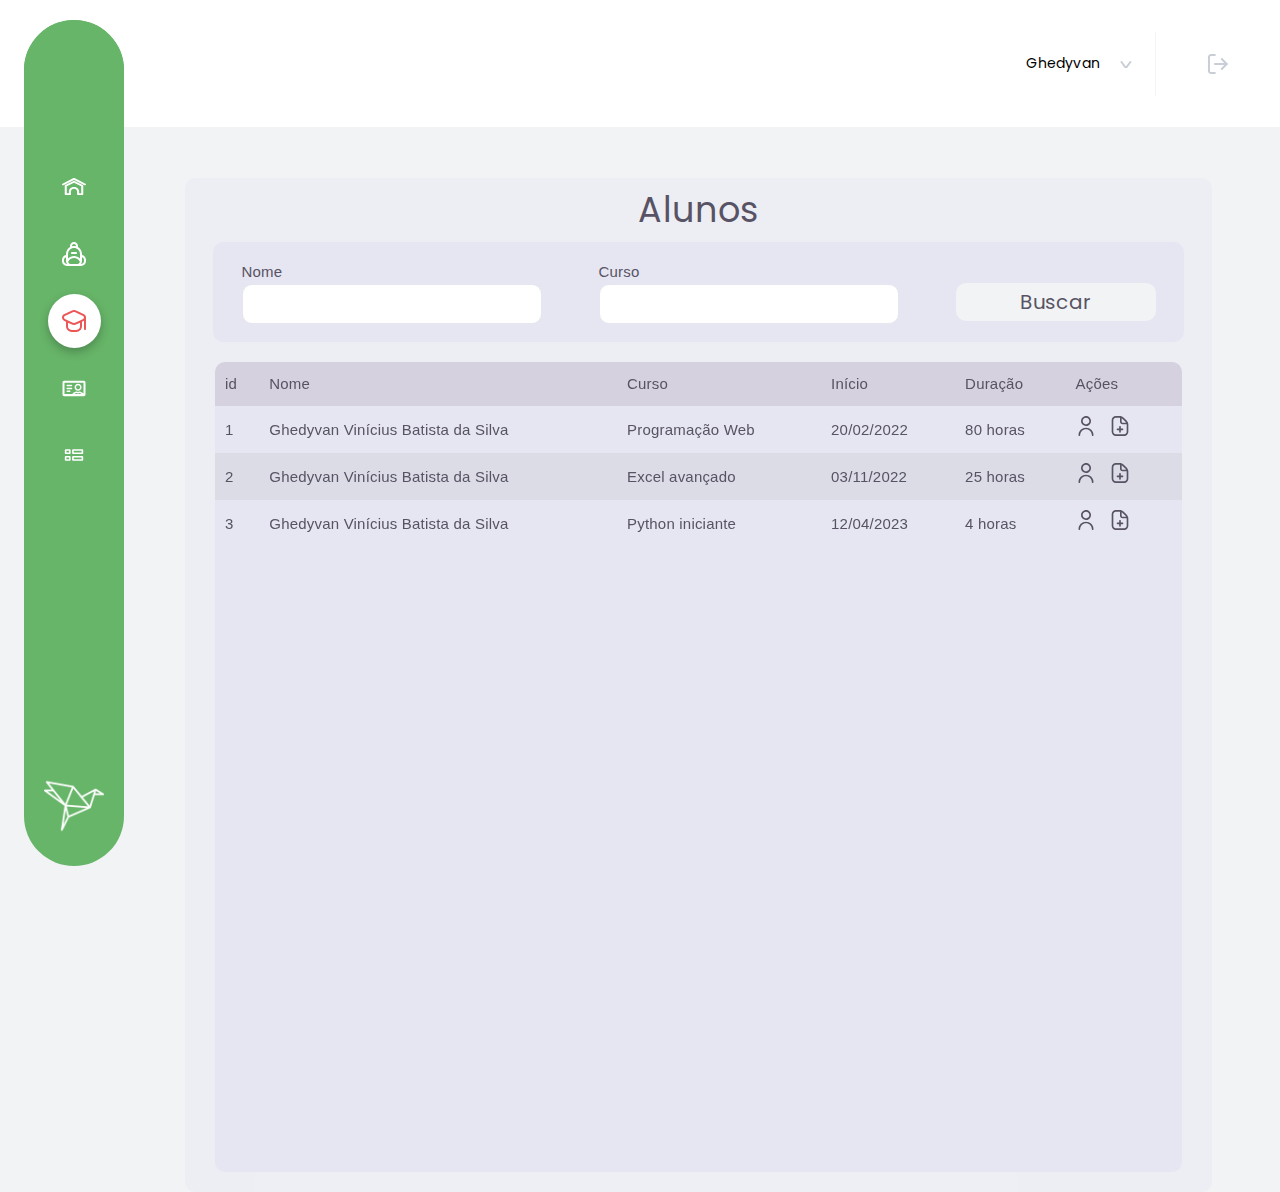
==== alunos.html @ a602bfeb "Melhorias" ====
<!DOCTYPE html>
<html lang="pt-br">
  <head>
    <meta charset="UTF-8" />
    <meta name="viewport" content="width=device-width, initial-scale=1.0" />
    <title>Alunos</title>
    <link rel="stylesheet" href="./css/alunos.css" />
    <link rel="preconnect" href="https://fonts.googleapis.com" />
    <link rel="preconnect" href="https://fonts.gstatic.com" crossorigin />
    <link rel="preconnect" href="https://fonts.googleapis.com" />
    <link rel="preconnect" href="https://fonts.gstatic.com" crossorigin />
    <link rel="preconnect" href="https://fonts.googleapis.com" />
    <link rel="preconnect" href="https://fonts.gstatic.com" crossorigin />
    <link
      rel="stylesheet"
      href="https://cdn.jsdelivr.net/npm/swiper@10/swiper-bundle.min.css"
    />
    <script src="https://cdn.jsdelivr.net/npm/swiper@10/swiper-bundle.min.js"></script>
    <link
      href="https://fonts.googleapis.com/css2?family=Archivo:wght@400;500;700&family=Poppins:wght@400;500;700&family=Prosto+One&display=swap"
      rel="stylesheet"
    />
  </head>
  <body>
    <header>
      <div class="user">
        <button>
          <div class="text">
            <p>Ghedyvan</p>
          </div>
          <div class="arrow">
            <img src="./img/icon/more.svg" alt="" />
          </div>
          <div class="divisor">
            <img src="./img/linetop.svg" alt="" />
          </div>
        </button>
        <a href="./index.html"
          ><button>
            <img src="./img/icon/logout.svg" alt="" /></button
        ></a>
      </div>
    </header>
    <nav>
      <div class="block"></div>
      <div class="icons">
        <a href="./home.html">
          <button>
            <img src="./img/home.svg" alt="" class="imgselected" />
            <img src="./img/homeWhite.svg" alt="" class="imgnotselected" />
          </button>
        </a>
        <a href="./cursos.html">
          <button>
            <img src="./img/fi-rr-backpack.svg" alt="" class="imgnotselected" />
            <img
              src="./img/fi-rr-backpackselected.svg"
              alt=""
              class="imgselected"
            />
          </button>
        </a>
        <a href="./alunos.html">
          <button class="selected">
            <img src="./img/fi-rr-graduation-cap.svg" alt="" class="imgnotselected" />
            <img
              src="./img/fi-rr-graduation-capselected.svg"
              alt=""
              class="imgselected"
            />
          </button>
        </a>

        <a href="./profile.html">
          <button>
            <img src="./img/userid.svg" alt="" class="imgnotselected" />
            <img src="./img/useridSelected.svg" alt="" class="imgselected" />
          </button>
        </a>

        <a href="./hemocentros.html">
          <button>
            <img src="./img/viewlistlarge.svg" alt="" class="imgnotselected" />
            <img
              src="./img/viewlistlargeSelected.svg"
              alt=""
              class="imgselected"
            />
          </button>
        </a>
      </div>
      <div class="img">
        <img
          src="./img/passaro.png"
          style="width: 7rem; padding-right: 1rem"
          alt=""
          class="imgnotselected"
        />
      </div>
    </nav>
    <main>
      <div class="container">
        <h1>Alunos</h1>
        <div class="filter">
          <form action="">
            <div class="nome">
              <label for="nome">Nome</label>
              <input type="text" />
            </div>
            <div class="curso">
              <label for="curso">Curso</label>
              <input type="text" />
            </div>
            <button>Buscar</button>
          </form>
          <div class="table">
            <!-- <section class="table_header"></section> -->
            <section class="table_body">
              <table>
                <thead>
                  <tr>
                    <th> id </th>
                    <th> Nome </th>
                    <th> Curso </th>
                    <th> Início </th>
                    <th> Duração </th>
                    <th> Ações </th>
                  </tr>
                </thead>
                <tbody>
                  <tr>
                    <td> 1 </td>
                    <td> Ghedyvan Vinícius Batista da Silva </td>
                    <td> Programação Web </td>
                    <td> 20/02/2022 </td>
                    <td> 80 horas </td>
                    <td>
                      <button><img src="./img/fi-rr-user.svg" alt=""></button>
                      <button><img src="./img/fi-rr-file-add.svg" alt=""></button>
                    </td>
                  </tr>
                  <tr>
                    <td> 2 </td>
                    <td> Ghedyvan Vinícius Batista da Silva </td>
                    <td> Excel avançado </td>
                    <td> 03/11/2022 </td>
                    <td> 25 horas </td>
                    <td>
                      <button><img src="./img/fi-rr-user.svg" alt=""></button>
                      <button><img src="./img/fi-rr-file-add.svg" alt=""></button>
                    </td>
                  </tr>
                  <tr>
                    <td> 3 </td>
                    <td> Ghedyvan Vinícius Batista da Silva </td>
                    <td> Python iniciante </td>
                    <td> 12/04/2023 </td>
                    <td> 4 horas </td>
                    <td>
                      <button><img src="./img/fi-rr-user.svg" alt=""></button>
                      <button><img src="./img/fi-rr-file-add.svg" alt=""></button>
                    </td>
                  </tr>
                </tbody>
              </table>
            </section>
          </div>
        </div>
      </div>
    </main>
  </body>
</html>
---- css/alunos.css ----
*{margin:0;padding:0;list-style:none;text-decoration:none;outline:none;border:none;box-sizing:border-box}img{display:block}html{background-color:#F1F3F5;font-size:62.5%}button,a{background-color:transparent;cursor:pointer}.container{position:absolute;left:18.5rem;top:17.8rem;right:6.8rem;background-color:rgba(230,230,242,0.3);bottom:6.9rem;border-radius:1rem}header{background-color:white;width:100%;height:12.7rem;display:flex;justify-content:flex-end;align-items:center}header .user{display:flex;align-items:center}header .user button{display:flex;align-items:center}header .user button:last-child{margin:5rem 5rem}header .user button .text{margin-right:1.7rem}header .user button .text p,header .user button .text h2{text-align:right;letter-spacing:0.02rem;font-family:"Poppins", sans-serif}header .user button .text p{color:#000;font-size:1.4rem;font-weight:400}header .user button .text h2{color:#A6ACBE;font-size:2rem;font-weight:400}header .user button .arrow{display:flex;margin-right:2rem;margin-bottom:1.5rem}nav{background-color:#67B569;position:absolute;width:10rem;height:94%;margin-left:2.4rem;top:2rem;border-radius:13rem}nav .block{width:10rem;height:10.7rem;border-top-left-radius:13rem;border-top-right-radius:13rem;background-color:#67B569}nav .icons{display:flex;flex-direction:column;align-items:center;justify-content:center;margin-top:3.3rem;justify-content:space-around}nav .icons button{margin-bottom:1.3rem;width:5.3rem;height:5.4rem;display:flex;align-items:center;justify-content:center;transition:.3s all}nav .icons button:not(.selected):hover{background-color:rgba(0,0,0,0.07);border-radius:50%;box-shadow:0px 4px 10px 0px rgba(0,0,0,0.05)}nav .icons button:not(.selected) .imgselected{display:none}nav .icons .selected{background-color:white;border-radius:50%;box-shadow:0px 4px 10px 0px rgba(0,0,0,0.25)}nav .icons .selected .imgnotselected{display:none}nav .icons .selected .imgselected{display:flex}nav .img{align-items:center;justify-content:center;display:flex;position:absolute;bottom:3rem;left:2rem}nav{position:fixed}main .container{bottom:unset}main .container .filter{margin-bottom:2rem}main .container .filter form{display:flex;background:#e6e6f2;background:#e6e6f2;margin:0 2.8rem;border-radius:1rem;height:10rem;justify-content:space-around;align-items:center}main .container .filter form .nome,main .container .filter form .curso{display:flex;flex-direction:column;width:100%;max-width:30rem}main .container .filter form label{font-family:"Inter", sans-serif;font-size:1.5rem;font-weight:400;line-height:2.4rem;letter-spacing:0.02rem;text-align:left;color:#585364}main .container .filter form input{border:1px solid #e6e6f0;padding:0.5rem;background-color:#fff;width:100%;max-width:30rem;border-radius:1rem;color:#585364;font-family:"Poppins", sans-serif;font-size:1.5rem;font-weight:400;line-height:2.8rem;letter-spacing:0.02rem;text-align:left;transition:0.3s all}main .container .filter form button{padding:0.5rem 2rem;background-color:#f1f3f5;width:100%;max-width:20rem;border-radius:1rem;color:#585364;font-family:"Poppins", sans-serif;font-size:2rem;font-weight:400;line-height:2.8rem;letter-spacing:0.02rem;text-align:center;transition:0.3s all;margin-top:2rem}main .container .filter form button:hover{background-color:#67B569;color:#fff}main .container h1{margin:2rem;position:relative;font-family:"Poppins", sans-serif;font-size:3.5rem;font-weight:400;line-height:2.4rem;letter-spacing:0.02rem;text-align:center;color:#585364}main .container .table-head,main .container .tbody{background:#e6e6f2;margin:0 2.8rem;display:flex;border-radius:10rem;height:6.3rem;justify-content:space-around;align-items:center}main .container .table-head p,main .container .tbody p{color:#6e6893;font-family:"Inter", sans-serif;font-size:1.3067rem;font-style:normal;font-weight:600;letter-spacing:0.0653rem}main .container .table-head p:first-child,main .container .tbody p:first-child{margin-left:5rem}main .container table,main .container th,main .container td{padding:1rem;border-collapse:collapse;text-align:left}main .container .table{height:90vh;background-color:#e6e6f2;backdrop-filter:blur(7px);border-radius:1rem;margin:0 3rem;overflow:hidden}main .container .table_header{width:100%;height:10%;background-color:#fff4;padding:0.8rem 1rem}main .container .table-body{width:95%;max-height:calc(89% - 0.8rem);background-color:#fffb;margin:0.8rem auto;border-radius:0.6rem;overflow:auto}main .container .table-body::-webkit-scrollbar{width:0.5rem;height:0.5rem}main .container .table-body::-webkit-scrollbar-thumb{border-radius:0.5rem;background-color:#0004;visibility:hidden}main .container .table-body::-webkit-scrollbar-thumb:hover{visibility:visible}main .container th{position:sticky;top:0;left:0;background-color:#d5d1defe;font-family:"Inter", sans-serif;font-size:1.5rem;font-weight:400;line-height:2.4rem;letter-spacing:0.02rem;text-align:left;color:#585364}main .container td{font-family:"Inter", sans-serif;font-size:1.5rem;font-weight:400;line-height:2.4rem;letter-spacing:0.02rem;text-align:left;color:#585364}main .container td img{width:100%;max-width:2rem}main .container td img:first-child{margin-right:1rem}main .container tr{transition:all 0.3s}main .container tr:nth-child(even){background-color:#0000000b}main .container tr:hover{background-color:#d5d1defe}main .container table{width:100%}main .container .table{margin-top:2rem}
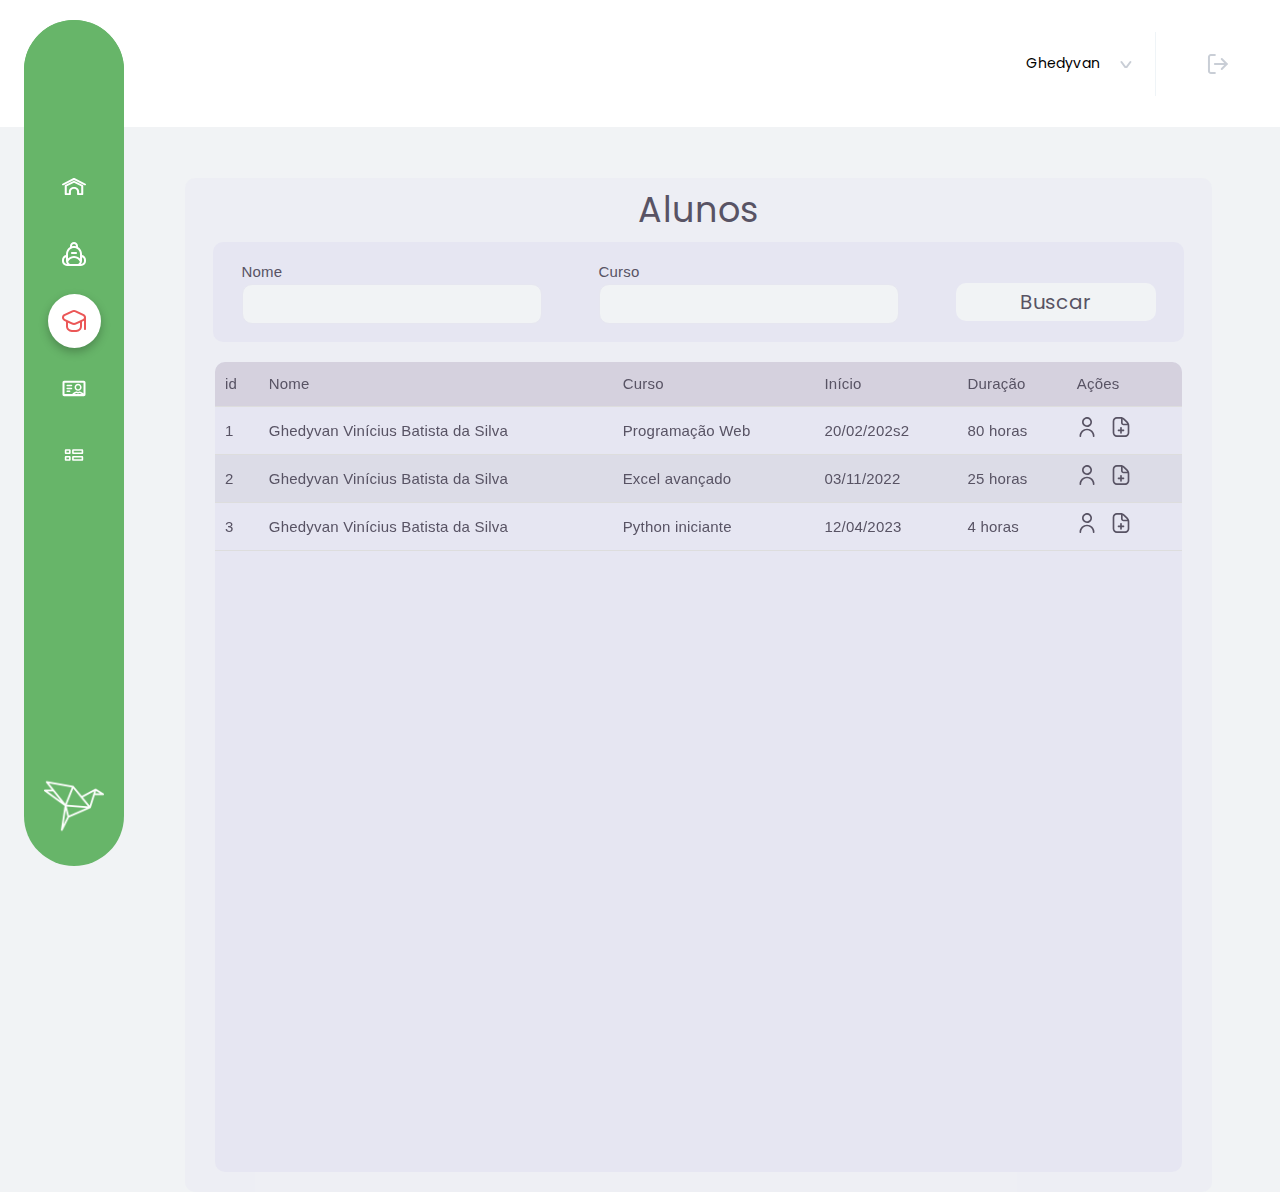
==== commit 5d76b271: "Novidades" ====
--- a/alunos.html
+++ b/alunos.html
@@ -132,11 +132,15 @@
                     <td> 1 </td>
                     <td> Ghedyvan Vinícius Batista da Silva </td>
                     <td> Programação Web </td>
-                    <td> 20/02/2022 </td>
+                    <td> 20/02/202s2 </td>
                     <td> 80 horas </td>
                     <td>
-                      <button><img src="./img/fi-rr-user.svg" alt=""></button>
-                      <button><img src="./img/fi-rr-file-add.svg" alt=""></button>
+                      <button class="abrirModal"><img src="./img/fi-rr-user.svg" alt=""></button>
+                      <!-- <button><img src="./img/fi-rr-file-add.svg" alt=""></button> -->
+                      <label class="file-upload">
+                        <img src="./img/fi-rr-file-add.svg" alt="Botão com Imagem">
+                        <input type="file" class="file-input">
+                      </label>
                     </td>
                   </tr>
                   <tr>
@@ -146,8 +150,11 @@
                     <td> 03/11/2022 </td>
                     <td> 25 horas </td>
                     <td>
-                      <button><img src="./img/fi-rr-user.svg" alt=""></button>
-                      <button><img src="./img/fi-rr-file-add.svg" alt=""></button>
+                      <button class="abrirModal"><img src="./img/fi-rr-user.svg" alt=""></button>
+                      <label class="file-upload">
+                        <img src="./img/fi-rr-file-add.svg" alt="Botão com Imagem">
+                        <input type="file" class="file-input">
+                      </label>
                     </td>
                   </tr>
                   <tr>
@@ -157,16 +164,106 @@
                     <td> 12/04/2023 </td>
                     <td> 4 horas </td>
                     <td>
-                      <button><img src="./img/fi-rr-user.svg" alt=""></button>
-                      <button><img src="./img/fi-rr-file-add.svg" alt=""></button>
+                      <button class="abrirModal"><img src="./img/fi-rr-user.svg" alt=""></button>
+                      <label class="file-upload">
+                        <img src="./img/fi-rr-file-add.svg" alt="Botão com Imagem">
+                        <input type="file" class="file-input">
+                      </label>
                     </td>
                   </tr>
                 </tbody>
               </table>
             </section>
           </div>
+          <div id="myModal" class="modal">
+            <div class="modal-content">
+                <span class="close" onclick="fecharModal()">&times;</span>
+                <h2>Informações do Usuário</h2>
+                <table>
+                    <tr>
+                        <td>Nome</td>
+                        <td>Ghedyvan Vinícius Batista da Silva</td>
+                    </tr>
+                    <tr>
+                        <td>Email</td>
+                        <td>gvbs@ic.ufal.br</td>
+                    </tr>
+                    <tr>
+                        <td>Telefone</td>
+                        <td>(82) 98237-1442</td>
+                    </tr>
+                    <tr>
+                        <td>Idade</td>
+                        <td>22 anos</td>
+                    </tr>
+                    <tr>
+                        <td>Data de Nascimento</td>
+                        <td>20/02/2001</td>
+                    </tr>
+                    <tr>
+                        <td>Nome da Mãe</td>
+                        <td>Fulana fulana fulana</td>
+                    </tr>
+                    <tr>
+                        <td>Endereço</td>
+                        <td>Lot. Rui Palmeira, 579</td>
+                    </tr>
+                    <tr>
+                        <td>CPF</td>
+                        <td>123.456.789-00</td>
+                    </tr>
+                    <tr>
+                        <td>RG</td>
+                        <td>987654321</td>
+                    </tr>
+                    <tr>
+                        <td>Experiência</td>
+                        <td>Sim</td>
+                    </tr>
+                    <tr>
+                      <td>Comprovante de residência</td>
+                      <td>
+                          <button onclick="baixarDocumento('documento1.pdf')">Aperte para baixar</button>
+                      </td>
+                    </tr>
+                    <tr>
+                      <td>Foto RG</td>
+                      <td>
+                          <button onclick="baixarDocumento('documento1.pdf')">Aperte para baixar</button>
+                      </td>
+                    </tr>
+                </table>
+            </div>
+          </div>
+          </div>
         </div>
       </div>
     </main>
   </body>
-</html>
+  <script>
+    // Referências aos elementos do DOM
+    const modal = document.querySelector('.modal');
+    const abrirModalBtn = document.querySelectorAll('.abrirModal');
+    const closeBtn = modal.querySelector('.close');
+
+    // Mostrar o modal ao clicar no botão "Detalhes"
+    abrirModalBtn.forEach(function(btn) {
+        btn.addEventListener('click', function() {
+            modal.style.display = 'block';
+        });
+    });
+
+    // Fechar o modal ao clicar no botão de fechar (X)
+    closeBtn.addEventListener('click', function() {
+        modal.style.display = 'none';
+    });
+
+    // Fechar o modal se o usuário clicar fora da área do modal
+    window.addEventListener('click', function(event) {
+        if (event.target === modal) {
+            modal.style.display = 'none';
+        }
+    });
+  </script>
+
+  </html>
--- a/css/alunos.css
+++ b/css/alunos.css
@@ -1 +1 @@
-*{margin:0;padding:0;list-style:none;text-decoration:none;outline:none;border:none;box-sizing:border-box}img{display:block}html{background-color:#F1F3F5;font-size:62.5%}button,a{background-color:transparent;cursor:pointer}.container{position:absolute;left:18.5rem;top:17.8rem;right:6.8rem;background-color:rgba(230,230,242,0.3);bottom:6.9rem;border-radius:1rem}header{background-color:white;width:100%;height:12.7rem;display:flex;justify-content:flex-end;align-items:center}header .user{display:flex;align-items:center}header .user button{display:flex;align-items:center}header .user button:last-child{margin:5rem 5rem}header .user button .text{margin-right:1.7rem}header .user button .text p,header .user button .text h2{text-align:right;letter-spacing:0.02rem;font-family:"Poppins", sans-serif}header .user button .text p{color:#000;font-size:1.4rem;font-weight:400}header .user button .text h2{color:#A6ACBE;font-size:2rem;font-weight:400}header .user button .arrow{display:flex;margin-right:2rem;margin-bottom:1.5rem}nav{background-color:#67B569;position:absolute;width:10rem;height:94%;margin-left:2.4rem;top:2rem;border-radius:13rem}nav .block{width:10rem;height:10.7rem;border-top-left-radius:13rem;border-top-right-radius:13rem;background-color:#67B569}nav .icons{display:flex;flex-direction:column;align-items:center;justify-content:center;margin-top:3.3rem;justify-content:space-around}nav .icons button{margin-bottom:1.3rem;width:5.3rem;height:5.4rem;display:flex;align-items:center;justify-content:center;transition:.3s all}nav .icons button:not(.selected):hover{background-color:rgba(0,0,0,0.07);border-radius:50%;box-shadow:0px 4px 10px 0px rgba(0,0,0,0.05)}nav .icons button:not(.selected) .imgselected{display:none}nav .icons .selected{background-color:white;border-radius:50%;box-shadow:0px 4px 10px 0px rgba(0,0,0,0.25)}nav .icons .selected .imgnotselected{display:none}nav .icons .selected .imgselected{display:flex}nav .img{align-items:center;justify-content:center;display:flex;position:absolute;bottom:3rem;left:2rem}nav{position:fixed}main .container{bottom:unset}main .container .filter{margin-bottom:2rem}main .container .filter form{display:flex;background:#e6e6f2;background:#e6e6f2;margin:0 2.8rem;border-radius:1rem;height:10rem;justify-content:space-around;align-items:center}main .container .filter form .nome,main .container .filter form .curso{display:flex;flex-direction:column;width:100%;max-width:30rem}main .container .filter form label{font-family:"Inter", sans-serif;font-size:1.5rem;font-weight:400;line-height:2.4rem;letter-spacing:0.02rem;text-align:left;color:#585364}main .container .filter form input{border:1px solid #e6e6f0;padding:0.5rem;background-color:#fff;width:100%;max-width:30rem;border-radius:1rem;color:#585364;font-family:"Poppins", sans-serif;font-size:1.5rem;font-weight:400;line-height:2.8rem;letter-spacing:0.02rem;text-align:left;transition:0.3s all}main .container .filter form button{padding:0.5rem 2rem;background-color:#f1f3f5;width:100%;max-width:20rem;border-radius:1rem;color:#585364;font-family:"Poppins", sans-serif;font-size:2rem;font-weight:400;line-height:2.8rem;letter-spacing:0.02rem;text-align:center;transition:0.3s all;margin-top:2rem}main .container .filter form button:hover{background-color:#67B569;color:#fff}main .container h1{margin:2rem;position:relative;font-family:"Poppins", sans-serif;font-size:3.5rem;font-weight:400;line-height:2.4rem;letter-spacing:0.02rem;text-align:center;color:#585364}main .container .table-head,main .container .tbody{background:#e6e6f2;margin:0 2.8rem;display:flex;border-radius:10rem;height:6.3rem;justify-content:space-around;align-items:center}main .container .table-head p,main .container .tbody p{color:#6e6893;font-family:"Inter", sans-serif;font-size:1.3067rem;font-style:normal;font-weight:600;letter-spacing:0.0653rem}main .container .table-head p:first-child,main .container .tbody p:first-child{margin-left:5rem}main .container table,main .container th,main .container td{padding:1rem;border-collapse:collapse;text-align:left}main .container .table{height:90vh;background-color:#e6e6f2;backdrop-filter:blur(7px);border-radius:1rem;margin:0 3rem;overflow:hidden}main .container .table_header{width:100%;height:10%;background-color:#fff4;padding:0.8rem 1rem}main .container .table-body{width:95%;max-height:calc(89% - 0.8rem);background-color:#fffb;margin:0.8rem auto;border-radius:0.6rem;overflow:auto}main .container .table-body::-webkit-scrollbar{width:0.5rem;height:0.5rem}main .container .table-body::-webkit-scrollbar-thumb{border-radius:0.5rem;background-color:#0004;visibility:hidden}main .container .table-body::-webkit-scrollbar-thumb:hover{visibility:visible}main .container th{position:sticky;top:0;left:0;background-color:#d5d1defe;font-family:"Inter", sans-serif;font-size:1.5rem;font-weight:400;line-height:2.4rem;letter-spacing:0.02rem;text-align:left;color:#585364}main .container td{font-family:"Inter", sans-serif;font-size:1.5rem;font-weight:400;line-height:2.4rem;letter-spacing:0.02rem;text-align:left;color:#585364}main .container td img{width:100%;max-width:2rem}main .container td img:first-child{margin-right:1rem}main .container tr{transition:all 0.3s}main .container tr:nth-child(even){background-color:#0000000b}main .container tr:hover{background-color:#d5d1defe}main .container table{width:100%}main .container .table{margin-top:2rem}
+*{margin:0;padding:0;list-style:none;text-decoration:none;outline:none;border:none;box-sizing:border-box}img{display:block}html{background-color:#F1F3F5;font-size:62.5%}button,a{background-color:transparent;cursor:pointer}.container{position:absolute;left:18.5rem;top:17.8rem;right:6.8rem;background-color:rgba(230,230,242,0.3);bottom:6.9rem;border-radius:1rem}header{background-color:white;width:100%;height:12.7rem;display:flex;justify-content:flex-end;align-items:center}header .user{display:flex;align-items:center}header .user button{display:flex;align-items:center}header .user button:last-child{margin:5rem 5rem}header .user button .text{margin-right:1.7rem}header .user button .text p,header .user button .text h2{text-align:right;letter-spacing:0.02rem;font-family:"Poppins", sans-serif}header .user button .text p{color:#000;font-size:1.4rem;font-weight:400}header .user button .text h2{color:#A6ACBE;font-size:2rem;font-weight:400}header .user button .arrow{display:flex;margin-right:2rem;margin-bottom:1.5rem}nav{background-color:#67B569;position:absolute;width:10rem;height:94%;margin-left:2.4rem;top:2rem;border-radius:13rem}nav .block{width:10rem;height:10.7rem;border-top-left-radius:13rem;border-top-right-radius:13rem;background-color:#67B569}nav .icons{display:flex;flex-direction:column;align-items:center;justify-content:center;margin-top:3.3rem;justify-content:space-around}nav .icons button{margin-bottom:1.3rem;width:5.3rem;height:5.4rem;display:flex;align-items:center;justify-content:center;transition:.3s all}nav .icons button:not(.selected):hover{background-color:rgba(0,0,0,0.07);border-radius:50%;box-shadow:0px 4px 10px 0px rgba(0,0,0,0.05)}nav .icons button:not(.selected) .imgselected{display:none}nav .icons .selected{background-color:white;border-radius:50%;box-shadow:0px 4px 10px 0px rgba(0,0,0,0.25)}nav .icons .selected .imgnotselected{display:none}nav .icons .selected .imgselected{display:flex}nav .img{align-items:center;justify-content:center;display:flex;position:absolute;bottom:3rem;left:2rem}nav{position:fixed}main .container{bottom:unset}main .container .filter{margin-bottom:2rem}main .container .filter form{display:flex;background:#e6e6f2;margin:0 2.8rem;border-radius:1rem;height:10rem;justify-content:space-around;align-items:center}main .container .filter form .nome,main .container .filter form .curso{display:flex;flex-direction:column;width:100%;max-width:30rem}main .container .filter form label{font-family:"Inter", sans-serif;font-size:1.5rem;font-weight:400;line-height:2.4rem;letter-spacing:0.02rem;text-align:left;color:#585364}main .container .filter form input{border:1px solid #e6e6f0;padding:0.5rem;background-color:#f1f3f5;width:100%;max-width:30rem;border-radius:1rem;color:#585364;font-family:"Poppins", sans-serif;font-size:1.5rem;font-weight:400;line-height:2.8rem;letter-spacing:0.02rem;text-align:left;transition:0.3s all}main .container .filter form button{padding:0.5rem 2rem;background-color:#f1f3f5;width:100%;max-width:20rem;border-radius:1rem;color:#585364;font-family:"Poppins", sans-serif;font-size:2rem;font-weight:400;line-height:2.8rem;letter-spacing:0.02rem;text-align:center;transition:0.3s all;margin-top:2rem}main .container .filter form button:hover{background-color:#67B569;color:#fff}main .container h1{margin:2rem;position:relative;font-family:"Poppins", sans-serif;font-size:3.5rem;font-weight:400;line-height:2.4rem;letter-spacing:0.02rem;text-align:center;color:#585364}main .container .table-head,main .container .tbody{background:#e6e6f2;margin:0 2.8rem;display:flex;border-radius:10rem;height:6.3rem;justify-content:space-around;align-items:center}main .container .table-head p,main .container .tbody p{color:#6e6893;font-family:"Inter", sans-serif;font-size:1.3067rem;font-style:normal;font-weight:600;letter-spacing:0.0653rem}main .container .table-head p:first-child,main .container .tbody p:first-child{margin-left:5rem}main .container table,main .container th,main .container td{padding:1rem;border-collapse:collapse;text-align:left}main .container .table{height:90vh;background-color:#e6e6f2;backdrop-filter:blur(7px);border-radius:1rem;margin:0 3rem;overflow:hidden}main .container .table_header{width:100%;height:10%;background-color:#fff4;padding:0.8rem 1rem}main .container .table-body{width:95%;max-height:calc(89% - 0.8rem);background-color:#fffb;margin:0.8rem auto;border-radius:0.6rem;overflow:auto}main .container .table-body::-webkit-scrollbar{width:0.5rem;height:0.5rem}main .container .table-body::-webkit-scrollbar-thumb{border-radius:0.5rem;background-color:#0004;visibility:hidden}main .container .table-body::-webkit-scrollbar-thumb:hover{visibility:visible}main .container th{position:sticky;top:0;left:0;background-color:#d5d1defe;font-family:"Inter", sans-serif;font-size:1.5rem;font-weight:400;line-height:2.4rem;letter-spacing:0.02rem;text-align:left;color:#585364}main .container td{font-family:"Inter", sans-serif;font-size:1.5rem;font-weight:400;line-height:2.4rem;letter-spacing:0.02rem;text-align:left;color:#585364}main .container td img{width:100%;max-width:2rem}main .container td img:first-child{margin-right:1rem}main .container tr{transition:all 0.3s}main .container tr:nth-child(even){background-color:#0000000b}main .container tr:hover{background-color:#d5d1defe}main .container .file-upload{position:relative;display:inline-block;overflow:hidden;cursor:pointer;border-radius:4px}main .container .file-input{position:absolute;left:0;top:0;opacity:0;cursor:pointer;height:100%;width:100%}main .container table{width:100%}main .container .table{margin-top:2rem}.botoes{display:flex;align-items:center;justify-content:center}.confirmar-inscricao,.btn.cancelar{padding:0.5rem 2rem;background-color:#f1f3f5;width:100%;max-width:20rem;border-radius:1rem;color:#585364;font-family:"Poppins", sans-serif;font-size:2rem;font-weight:400;line-height:2.8rem;letter-spacing:0.02rem;text-align:center;transition:0.3s all;margin-top:2rem}.confirmar-inscricao{background-color:#67B569;color:#fff}.modal{display:none;position:fixed;z-index:1;left:0;top:0;width:100%;height:100%;background-color:rgba(0,0,0,0.5)}.modal-content{width:100%;max-width:60%;align-items:center;flex-direction:column;position:absolute;top:50%;left:50%;transform:translate(-50%, -50%);background-color:#f0f0f0;padding:20px;border-radius:5px;box-shadow:0 0 10px rgba(0,0,0,0.2);color:#6a6180;text-align:left;font-family:"Poppins", sans-serif;font-size:1.8rem;font-weight:700;line-height:4.2rem;margin-bottom:4.7rem}.modal-content p{text-align:center}.modal-content h2{text-align:center;margin-bottom:2rem}table{width:100%;border-collapse:collapse}th,td{padding:8px;text-align:left;border-bottom:1px solid #ddd}th{background-color:#f2f2f2}.close{color:#aaa;float:right;font-size:28px;font-weight:bold}.close:hover,.close:focus{color:black;text-decoration:none;cursor:pointer}
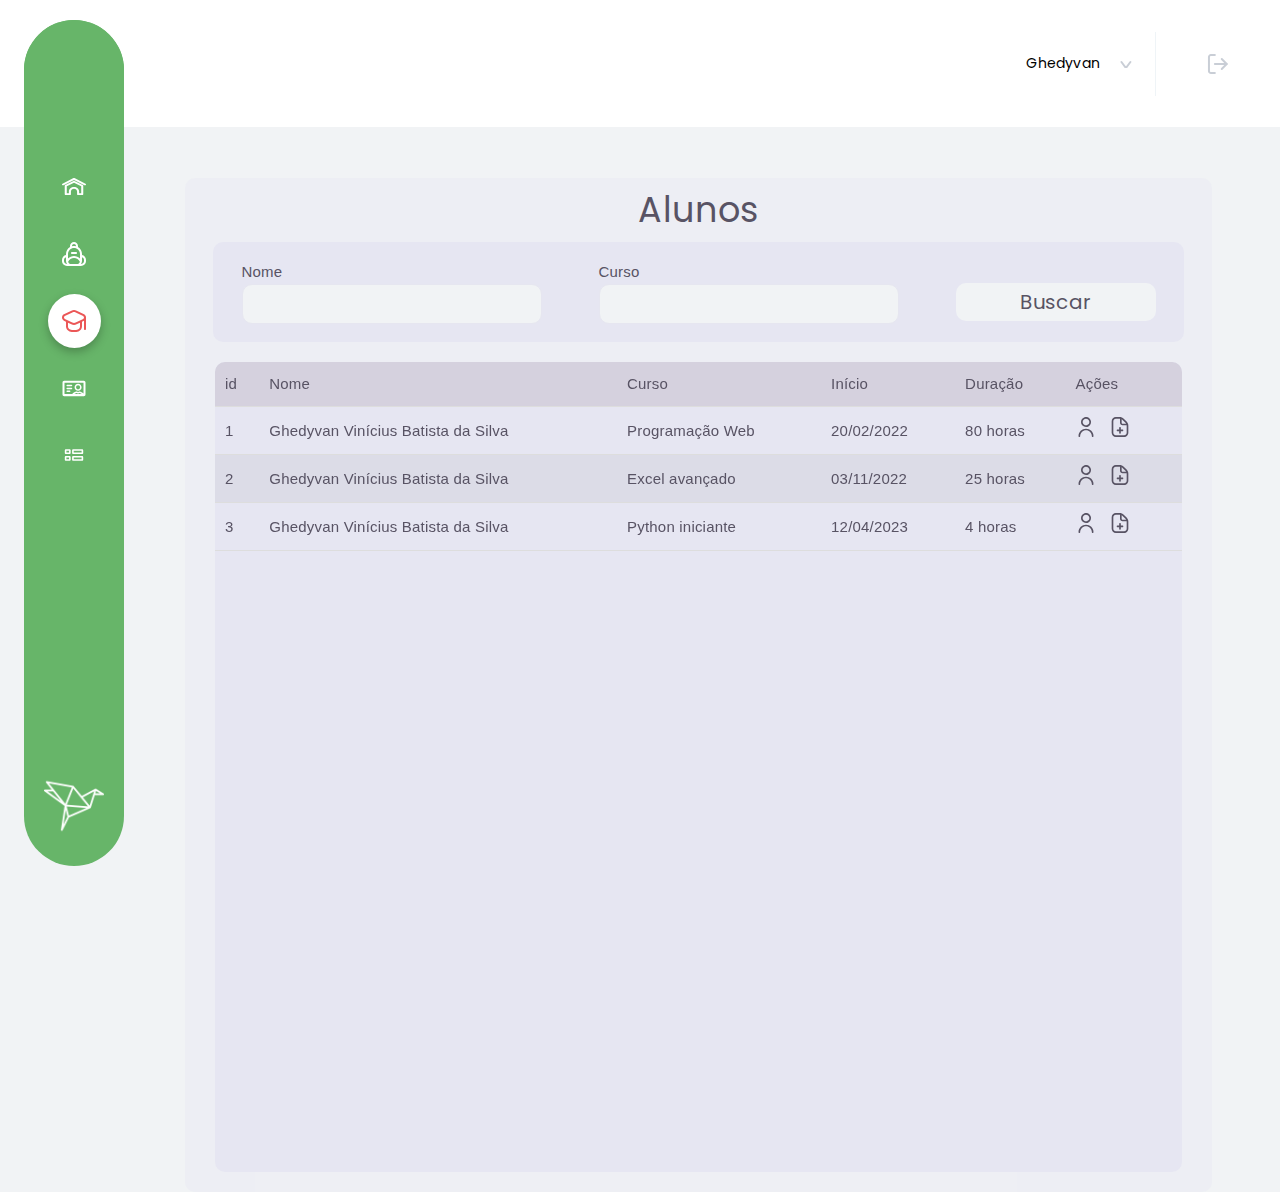
==== commit 7421cbaf: "Querie home" ====
--- a/alunos.html
+++ b/alunos.html
@@ -132,7 +132,7 @@
                     <td> 1 </td>
                     <td> Ghedyvan Vinícius Batista da Silva </td>
                     <td> Programação Web </td>
-                    <td> 20/02/202s2 </td>
+                    <td> 20/02/2022 </td>
                     <td> 80 horas </td>
                     <td>
                       <button class="abrirModal"><img src="./img/fi-rr-user.svg" alt=""></button>
--- a/css/alunos.css
+++ b/css/alunos.css
@@ -1 +1 @@
-*{margin:0;padding:0;list-style:none;text-decoration:none;outline:none;border:none;box-sizing:border-box}img{display:block}html{background-color:#F1F3F5;font-size:62.5%}button,a{background-color:transparent;cursor:pointer}.container{position:absolute;left:18.5rem;top:17.8rem;right:6.8rem;background-color:rgba(230,230,242,0.3);bottom:6.9rem;border-radius:1rem}header{background-color:white;width:100%;height:12.7rem;display:flex;justify-content:flex-end;align-items:center}header .user{display:flex;align-items:center}header .user button{display:flex;align-items:center}header .user button:last-child{margin:5rem 5rem}header .user button .text{margin-right:1.7rem}header .user button .text p,header .user button .text h2{text-align:right;letter-spacing:0.02rem;font-family:"Poppins", sans-serif}header .user button .text p{color:#000;font-size:1.4rem;font-weight:400}header .user button .text h2{color:#A6ACBE;font-size:2rem;font-weight:400}header .user button .arrow{display:flex;margin-right:2rem;margin-bottom:1.5rem}nav{background-color:#67B569;position:absolute;width:10rem;height:94%;margin-left:2.4rem;top:2rem;border-radius:13rem}nav .block{width:10rem;height:10.7rem;border-top-left-radius:13rem;border-top-right-radius:13rem;background-color:#67B569}nav .icons{display:flex;flex-direction:column;align-items:center;justify-content:center;margin-top:3.3rem;justify-content:space-around}nav .icons button{margin-bottom:1.3rem;width:5.3rem;height:5.4rem;display:flex;align-items:center;justify-content:center;transition:.3s all}nav .icons button:not(.selected):hover{background-color:rgba(0,0,0,0.07);border-radius:50%;box-shadow:0px 4px 10px 0px rgba(0,0,0,0.05)}nav .icons button:not(.selected) .imgselected{display:none}nav .icons .selected{background-color:white;border-radius:50%;box-shadow:0px 4px 10px 0px rgba(0,0,0,0.25)}nav .icons .selected .imgnotselected{display:none}nav .icons .selected .imgselected{display:flex}nav .img{align-items:center;justify-content:center;display:flex;position:absolute;bottom:3rem;left:2rem}nav{position:fixed}main .container{bottom:unset}main .container .filter{margin-bottom:2rem}main .container .filter form{display:flex;background:#e6e6f2;margin:0 2.8rem;border-radius:1rem;height:10rem;justify-content:space-around;align-items:center}main .container .filter form .nome,main .container .filter form .curso{display:flex;flex-direction:column;width:100%;max-width:30rem}main .container .filter form label{font-family:"Inter", sans-serif;font-size:1.5rem;font-weight:400;line-height:2.4rem;letter-spacing:0.02rem;text-align:left;color:#585364}main .container .filter form input{border:1px solid #e6e6f0;padding:0.5rem;background-color:#f1f3f5;width:100%;max-width:30rem;border-radius:1rem;color:#585364;font-family:"Poppins", sans-serif;font-size:1.5rem;font-weight:400;line-height:2.8rem;letter-spacing:0.02rem;text-align:left;transition:0.3s all}main .container .filter form button{padding:0.5rem 2rem;background-color:#f1f3f5;width:100%;max-width:20rem;border-radius:1rem;color:#585364;font-family:"Poppins", sans-serif;font-size:2rem;font-weight:400;line-height:2.8rem;letter-spacing:0.02rem;text-align:center;transition:0.3s all;margin-top:2rem}main .container .filter form button:hover{background-color:#67B569;color:#fff}main .container h1{margin:2rem;position:relative;font-family:"Poppins", sans-serif;font-size:3.5rem;font-weight:400;line-height:2.4rem;letter-spacing:0.02rem;text-align:center;color:#585364}main .container .table-head,main .container .tbody{background:#e6e6f2;margin:0 2.8rem;display:flex;border-radius:10rem;height:6.3rem;justify-content:space-around;align-items:center}main .container .table-head p,main .container .tbody p{color:#6e6893;font-family:"Inter", sans-serif;font-size:1.3067rem;font-style:normal;font-weight:600;letter-spacing:0.0653rem}main .container .table-head p:first-child,main .container .tbody p:first-child{margin-left:5rem}main .container table,main .container th,main .container td{padding:1rem;border-collapse:collapse;text-align:left}main .container .table{height:90vh;background-color:#e6e6f2;backdrop-filter:blur(7px);border-radius:1rem;margin:0 3rem;overflow:hidden}main .container .table_header{width:100%;height:10%;background-color:#fff4;padding:0.8rem 1rem}main .container .table-body{width:95%;max-height:calc(89% - 0.8rem);background-color:#fffb;margin:0.8rem auto;border-radius:0.6rem;overflow:auto}main .container .table-body::-webkit-scrollbar{width:0.5rem;height:0.5rem}main .container .table-body::-webkit-scrollbar-thumb{border-radius:0.5rem;background-color:#0004;visibility:hidden}main .container .table-body::-webkit-scrollbar-thumb:hover{visibility:visible}main .container th{position:sticky;top:0;left:0;background-color:#d5d1defe;font-family:"Inter", sans-serif;font-size:1.5rem;font-weight:400;line-height:2.4rem;letter-spacing:0.02rem;text-align:left;color:#585364}main .container td{font-family:"Inter", sans-serif;font-size:1.5rem;font-weight:400;line-height:2.4rem;letter-spacing:0.02rem;text-align:left;color:#585364}main .container td img{width:100%;max-width:2rem}main .container td img:first-child{margin-right:1rem}main .container tr{transition:all 0.3s}main .container tr:nth-child(even){background-color:#0000000b}main .container tr:hover{background-color:#d5d1defe}main .container .file-upload{position:relative;display:inline-block;overflow:hidden;cursor:pointer;border-radius:4px}main .container .file-input{position:absolute;left:0;top:0;opacity:0;cursor:pointer;height:100%;width:100%}main .container table{width:100%}main .container .table{margin-top:2rem}.botoes{display:flex;align-items:center;justify-content:center}.confirmar-inscricao,.btn.cancelar{padding:0.5rem 2rem;background-color:#f1f3f5;width:100%;max-width:20rem;border-radius:1rem;color:#585364;font-family:"Poppins", sans-serif;font-size:2rem;font-weight:400;line-height:2.8rem;letter-spacing:0.02rem;text-align:center;transition:0.3s all;margin-top:2rem}.confirmar-inscricao{background-color:#67B569;color:#fff}.modal{display:none;position:fixed;z-index:1;left:0;top:0;width:100%;height:100%;background-color:rgba(0,0,0,0.5)}.modal-content{width:100%;max-width:60%;align-items:center;flex-direction:column;position:absolute;top:50%;left:50%;transform:translate(-50%, -50%);background-color:#f0f0f0;padding:20px;border-radius:5px;box-shadow:0 0 10px rgba(0,0,0,0.2);color:#6a6180;text-align:left;font-family:"Poppins", sans-serif;font-size:1.8rem;font-weight:700;line-height:4.2rem;margin-bottom:4.7rem}.modal-content p{text-align:center}.modal-content h2{text-align:center;margin-bottom:2rem}table{width:100%;border-collapse:collapse}th,td{padding:8px;text-align:left;border-bottom:1px solid #ddd}th{background-color:#f2f2f2}.close{color:#aaa;float:right;font-size:28px;font-weight:bold}.close:hover,.close:focus{color:black;text-decoration:none;cursor:pointer}
+*{margin:0;padding:0;list-style:none;text-decoration:none;outline:none;border:none;box-sizing:border-box}img{display:block}html{background-color:#F1F3F5;font-size:62.5%}button,a{background-color:transparent;cursor:pointer}.container{position:absolute;left:18.5rem;top:17.8rem;right:6.8rem;background-color:rgba(230,230,242,0.3);bottom:6.9rem;border-radius:1rem}header{background-color:white;width:100%;height:12.7rem;display:flex;justify-content:flex-end;align-items:center}header .user{display:flex;align-items:center}header .user button{display:flex;align-items:center}header .user button:last-child{margin:5rem 5rem}header .user button .text{margin-right:1.7rem}header .user button .text p,header .user button .text h2{text-align:right;letter-spacing:0.02rem;font-family:"Poppins", sans-serif}header .user button .text p{color:#000;font-size:1.4rem;font-weight:400}header .user button .text h2{color:#A6ACBE;font-size:2rem;font-weight:400}header .user button .arrow{display:flex;margin-right:2rem;margin-bottom:1.5rem}nav{width:10rem;border-radius:6rem;background-color:#67B569;position:absolute;height:94%;margin-left:2.4rem;top:2rem;z-index:1;transition:0.3s all}nav a{margin-bottom:1.3rem}nav p{display:none}nav .block{width:10rem;height:10.7rem;border-top-left-radius:13rem;border-top-right-radius:13rem;background-color:#67B569}nav .icons{display:flex;flex-direction:column;align-items:center;justify-content:center;margin-top:3.3rem;justify-content:space-around}nav .icons button{width:5.3rem;height:5.4rem;display:flex;align-items:center;justify-content:center;transition:0.3s all}nav .icons button:not(.selected):hover{background-color:rgba(0,0,0,0.07);border-radius:50%;box-shadow:0px 4px 10px 0px rgba(0,0,0,0.05)}nav .icons button:not(.selected) .imgselected{display:none}nav .icons .selected{background-color:white;border-radius:50%;box-shadow:0px 4px 10px 0px rgba(0,0,0,0.25)}nav .icons .selected .imgnotselected{display:none}nav .icons .selected .imgselected{display:flex}nav .img{align-items:center;justify-content:center;display:flex;position:absolute;bottom:3rem;left:2rem}nav:hover{width:22rem;border-radius:6rem}nav:hover .icons{align-items:flex-start;padding-left:2.3rem}nav:hover a{display:flex;justify-content:center;align-items:center;transition:.3s all}nav:hover a p{display:unset;margin-left:1rem;color:#fff;font-family:"Poppins", sans-serif;font-size:2rem;font-weight:400;line-height:2.8rem;letter-spacing:0.02rem;padding-right:2rem}nav:hover a:hover{background-color:rgba(0,0,0,0.07);border-radius:1rem;box-shadow:0px 4px 10px 0px rgba(0,0,0,0.05)}nav{position:fixed}main .container{bottom:unset}main .container .filter{margin-bottom:2rem}main .container .filter form{display:flex;background:#e6e6f2;margin:0 2.8rem;border-radius:1rem;height:10rem;justify-content:space-around;align-items:center}main .container .filter form .nome,main .container .filter form .curso{display:flex;flex-direction:column;width:100%;max-width:30rem}main .container .filter form label{font-family:"Inter", sans-serif;font-size:1.5rem;font-weight:400;line-height:2.4rem;letter-spacing:0.02rem;text-align:left;color:#585364}main .container .filter form input{border:1px solid #e6e6f0;padding:0.5rem;background-color:#f1f3f5;width:100%;max-width:30rem;border-radius:1rem;color:#585364;font-family:"Poppins", sans-serif;font-size:1.5rem;font-weight:400;line-height:2.8rem;letter-spacing:0.02rem;text-align:left;transition:0.3s all}main .container .filter form button{padding:0.5rem 2rem;background-color:#f1f3f5;width:100%;max-width:20rem;border-radius:1rem;color:#585364;font-family:"Poppins", sans-serif;font-size:2rem;font-weight:400;line-height:2.8rem;letter-spacing:0.02rem;text-align:center;transition:0.3s all;margin-top:2rem}main .container .filter form button:hover{background-color:#67B569;color:#fff}main .container h1{margin:2rem;position:relative;font-family:"Poppins", sans-serif;font-size:3.5rem;font-weight:400;line-height:2.4rem;letter-spacing:0.02rem;text-align:center;color:#585364}main .container .table-head,main .container .tbody{background:#e6e6f2;margin:0 2.8rem;display:flex;border-radius:10rem;height:6.3rem;justify-content:space-around;align-items:center}main .container .table-head p,main .container .tbody p{color:#6e6893;font-family:"Inter", sans-serif;font-size:1.3067rem;font-style:normal;font-weight:600;letter-spacing:0.0653rem}main .container .table-head p:first-child,main .container .tbody p:first-child{margin-left:5rem}main .container table,main .container th,main .container td{padding:1rem;border-collapse:collapse;text-align:left}main .container .table{height:90vh;background-color:#e6e6f2;backdrop-filter:blur(7px);border-radius:1rem;margin:0 3rem;overflow:hidden}main .container .table_header{width:100%;height:10%;background-color:#fff4;padding:0.8rem 1rem}main .container .table-body{width:95%;max-height:calc(89% - 0.8rem);background-color:#fffb;margin:0.8rem auto;border-radius:0.6rem;overflow:auto}main .container .table-body::-webkit-scrollbar{width:0.5rem;height:0.5rem}main .container .table-body::-webkit-scrollbar-thumb{border-radius:0.5rem;background-color:#0004;visibility:hidden}main .container .table-body::-webkit-scrollbar-thumb:hover{visibility:visible}main .container th{position:sticky;top:0;left:0;background-color:#d5d1defe;font-family:"Inter", sans-serif;font-size:1.5rem;font-weight:400;line-height:2.4rem;letter-spacing:0.02rem;text-align:left;color:#585364}main .container td{font-family:"Inter", sans-serif;font-size:1.5rem;font-weight:400;line-height:2.4rem;letter-spacing:0.02rem;text-align:left;color:#585364}main .container td img{width:100%;max-width:2rem}main .container td img:first-child{margin-right:1rem}main .container tr{transition:all 0.3s}main .container tr:nth-child(even){background-color:#0000000b}main .container tr:hover{background-color:#d5d1defe}main .container .file-upload{position:relative;display:inline-block;overflow:hidden;cursor:pointer;border-radius:4px}main .container .file-input{position:absolute;left:0;top:0;opacity:0;cursor:pointer;height:100%;width:100%}main .container table{width:100%}main .container .table{margin-top:2rem}.botoes{display:flex;align-items:center;justify-content:center}.confirmar-inscricao,.btn.cancelar{padding:0.5rem 2rem;background-color:#f1f3f5;width:100%;max-width:20rem;border-radius:1rem;color:#585364;font-family:"Poppins", sans-serif;font-size:2rem;font-weight:400;line-height:2.8rem;letter-spacing:0.02rem;text-align:center;transition:0.3s all;margin-top:2rem}.confirmar-inscricao{background-color:#67B569;color:#fff}.modal{display:none;position:fixed;z-index:1;left:0;top:0;width:100%;height:100%;background-color:rgba(0,0,0,0.5)}.modal-content{width:100%;max-width:60%;align-items:center;flex-direction:column;position:absolute;top:50%;left:50%;transform:translate(-50%, -50%);background-color:#f0f0f0;padding:20px;border-radius:5px;box-shadow:0 0 10px rgba(0,0,0,0.2);color:#6a6180;text-align:left;font-family:"Poppins", sans-serif;font-size:1.8rem;font-weight:700;line-height:4.2rem;margin-bottom:4.7rem}.modal-content p{text-align:center}.modal-content h2{text-align:center;margin-bottom:2rem}table{width:100%;border-collapse:collapse}th,td{padding:8px;text-align:left;border-bottom:1px solid #ddd}th{background-color:#f2f2f2}.close{color:#aaa;float:right;font-size:28px;font-weight:bold}.close:hover,.close:focus{color:black;text-decoration:none;cursor:pointer}
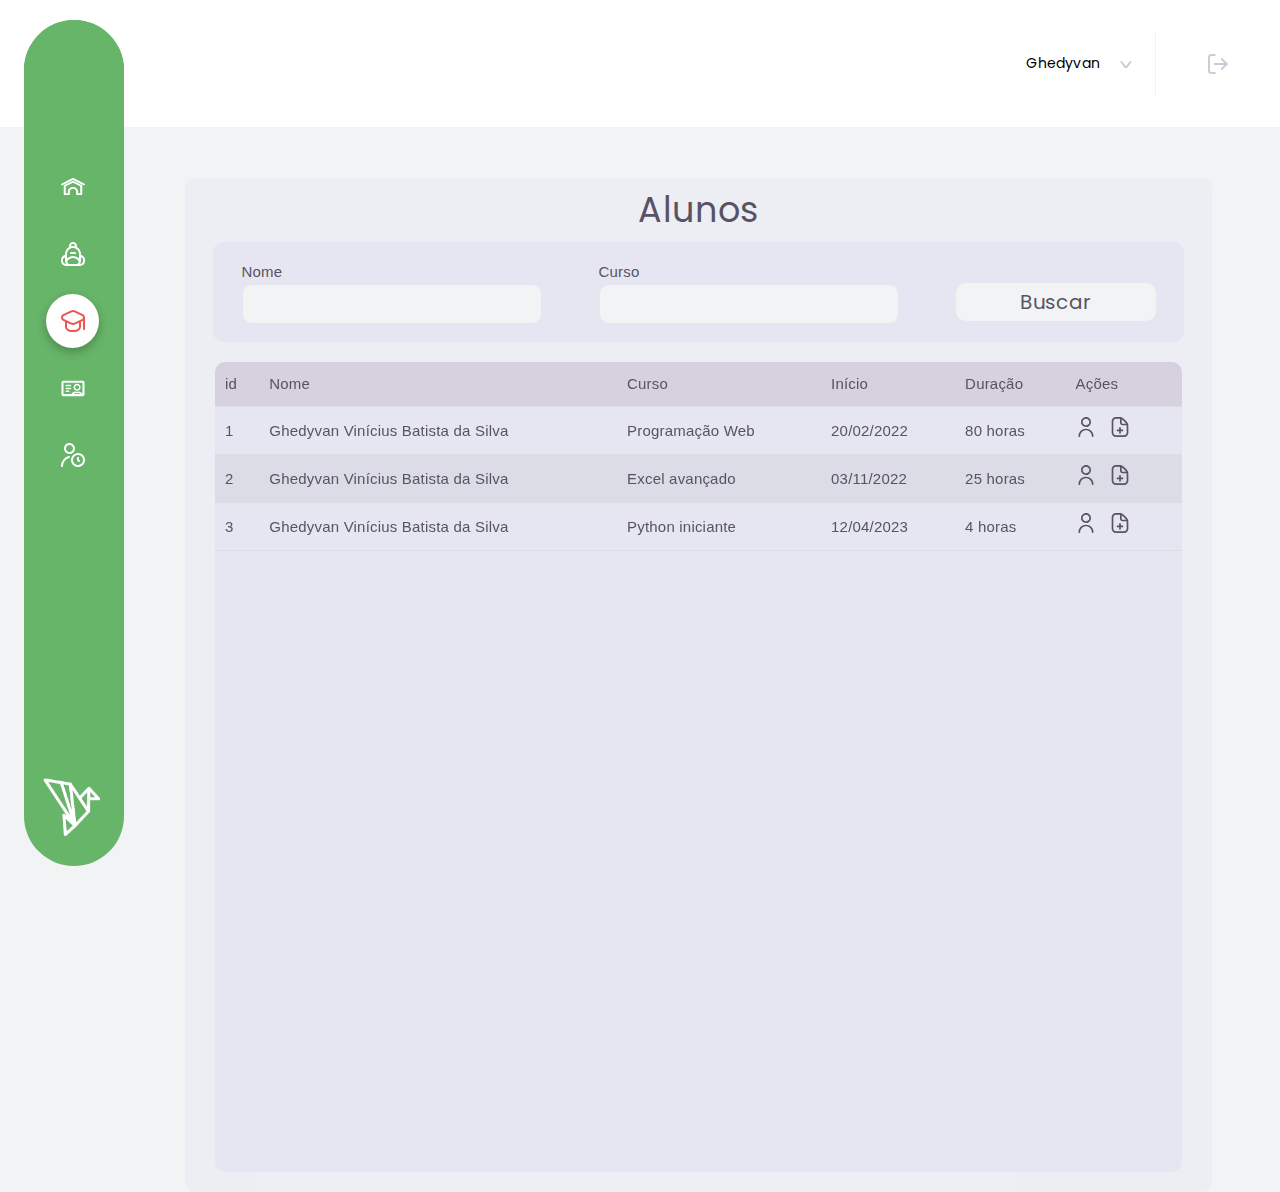
==== commit bdf20412: "Alterações" ====
--- a/alunos.html
+++ b/alunos.html
@@ -49,6 +49,7 @@
             <img src="./img/home.svg" alt="" class="imgselected" />
             <img src="./img/homeWhite.svg" alt="" class="imgnotselected" />
           </button>
+          <p>Início</p>
         </a>
         <a href="./cursos.html">
           <button>
@@ -59,43 +60,58 @@
               class="imgselected"
             />
           </button>
+          <p>Cursos</p>
         </a>
         <a href="./alunos.html">
           <button class="selected">
-            <img src="./img/fi-rr-graduation-cap.svg" alt="" class="imgnotselected" />
+            <img
+              src="./img/fi-rr-graduation-cap.svg"
+              alt=""
+              class="imgnotselected"
+            />
             <img
               src="./img/fi-rr-graduation-capselected.svg"
               alt=""
               class="imgselected"
             />
           </button>
-        </a>
-
-        <a href="./profile.html">
+          <p>Alunos</p>
+        </a>
+
+        <a href="./errorpage.html">
           <button>
             <img src="./img/userid.svg" alt="" class="imgnotselected" />
             <img src="./img/useridSelected.svg" alt="" class="imgselected" />
           </button>
-        </a>
-
-        <a href="./hemocentros.html">
-          <button>
-            <img src="./img/viewlistlarge.svg" alt="" class="imgnotselected" />
-            <img
-              src="./img/viewlistlargeSelected.svg"
+          <p>Talentos</p>
+        </a>
+
+        <a href="./inscritos.html">
+          <button>
+            <img src="./img/fi-rr-user-time.svg" alt="" class="imgnotselected" />
+            <img
+              src="./img/fi-rr-user-timeselected.svg"
               alt=""
               class="imgselected"
             />
           </button>
+          <p>Inscritos</p>
         </a>
       </div>
       <div class="img">
         <img
-          src="./img/passaro.png"
+          src="./img/oie_QdP2nX2SL71L.png"
           style="width: 7rem; padding-right: 1rem"
           alt=""
           class="imgnotselected"
         />
+        <div class="sedecti">
+          <img
+            style="width: 9rem; padding-right: 1rem"
+            src="./img/oie_zF27HxA745CN.png"
+            alt=""
+          />
+        </div>
       </div>
     </nav>
     <main>
--- a/css/alunos.css
+++ b/css/alunos.css
@@ -1 +1 @@
-*{margin:0;padding:0;list-style:none;text-decoration:none;outline:none;border:none;box-sizing:border-box}img{display:block}html{background-color:#F1F3F5;font-size:62.5%}button,a{background-color:transparent;cursor:pointer}.container{position:absolute;left:18.5rem;top:17.8rem;right:6.8rem;background-color:rgba(230,230,242,0.3);bottom:6.9rem;border-radius:1rem}header{background-color:white;width:100%;height:12.7rem;display:flex;justify-content:flex-end;align-items:center}header .user{display:flex;align-items:center}header .user button{display:flex;align-items:center}header .user button:last-child{margin:5rem 5rem}header .user button .text{margin-right:1.7rem}header .user button .text p,header .user button .text h2{text-align:right;letter-spacing:0.02rem;font-family:"Poppins", sans-serif}header .user button .text p{color:#000;font-size:1.4rem;font-weight:400}header .user button .text h2{color:#A6ACBE;font-size:2rem;font-weight:400}header .user button .arrow{display:flex;margin-right:2rem;margin-bottom:1.5rem}nav{width:10rem;border-radius:6rem;background-color:#67B569;position:absolute;height:94%;margin-left:2.4rem;top:2rem;z-index:1;transition:0.3s all}nav a{margin-bottom:1.3rem}nav p{display:none}nav .block{width:10rem;height:10.7rem;border-top-left-radius:13rem;border-top-right-radius:13rem;background-color:#67B569}nav .icons{display:flex;flex-direction:column;align-items:center;justify-content:center;margin-top:3.3rem;justify-content:space-around}nav .icons button{width:5.3rem;height:5.4rem;display:flex;align-items:center;justify-content:center;transition:0.3s all}nav .icons button:not(.selected):hover{background-color:rgba(0,0,0,0.07);border-radius:50%;box-shadow:0px 4px 10px 0px rgba(0,0,0,0.05)}nav .icons button:not(.selected) .imgselected{display:none}nav .icons .selected{background-color:white;border-radius:50%;box-shadow:0px 4px 10px 0px rgba(0,0,0,0.25)}nav .icons .selected .imgnotselected{display:none}nav .icons .selected .imgselected{display:flex}nav .img{align-items:center;justify-content:center;display:flex;position:absolute;bottom:3rem;left:2rem}nav:hover{width:22rem;border-radius:6rem}nav:hover .icons{align-items:flex-start;padding-left:2.3rem}nav:hover a{display:flex;justify-content:center;align-items:center;transition:.3s all}nav:hover a p{display:unset;margin-left:1rem;color:#fff;font-family:"Poppins", sans-serif;font-size:2rem;font-weight:400;line-height:2.8rem;letter-spacing:0.02rem;padding-right:2rem}nav:hover a:hover{background-color:rgba(0,0,0,0.07);border-radius:1rem;box-shadow:0px 4px 10px 0px rgba(0,0,0,0.05)}nav{position:fixed}main .container{bottom:unset}main .container .filter{margin-bottom:2rem}main .container .filter form{display:flex;background:#e6e6f2;margin:0 2.8rem;border-radius:1rem;height:10rem;justify-content:space-around;align-items:center}main .container .filter form .nome,main .container .filter form .curso{display:flex;flex-direction:column;width:100%;max-width:30rem}main .container .filter form label{font-family:"Inter", sans-serif;font-size:1.5rem;font-weight:400;line-height:2.4rem;letter-spacing:0.02rem;text-align:left;color:#585364}main .container .filter form input{border:1px solid #e6e6f0;padding:0.5rem;background-color:#f1f3f5;width:100%;max-width:30rem;border-radius:1rem;color:#585364;font-family:"Poppins", sans-serif;font-size:1.5rem;font-weight:400;line-height:2.8rem;letter-spacing:0.02rem;text-align:left;transition:0.3s all}main .container .filter form button{padding:0.5rem 2rem;background-color:#f1f3f5;width:100%;max-width:20rem;border-radius:1rem;color:#585364;font-family:"Poppins", sans-serif;font-size:2rem;font-weight:400;line-height:2.8rem;letter-spacing:0.02rem;text-align:center;transition:0.3s all;margin-top:2rem}main .container .filter form button:hover{background-color:#67B569;color:#fff}main .container h1{margin:2rem;position:relative;font-family:"Poppins", sans-serif;font-size:3.5rem;font-weight:400;line-height:2.4rem;letter-spacing:0.02rem;text-align:center;color:#585364}main .container .table-head,main .container .tbody{background:#e6e6f2;margin:0 2.8rem;display:flex;border-radius:10rem;height:6.3rem;justify-content:space-around;align-items:center}main .container .table-head p,main .container .tbody p{color:#6e6893;font-family:"Inter", sans-serif;font-size:1.3067rem;font-style:normal;font-weight:600;letter-spacing:0.0653rem}main .container .table-head p:first-child,main .container .tbody p:first-child{margin-left:5rem}main .container table,main .container th,main .container td{padding:1rem;border-collapse:collapse;text-align:left}main .container .table{height:90vh;background-color:#e6e6f2;backdrop-filter:blur(7px);border-radius:1rem;margin:0 3rem;overflow:hidden}main .container .table_header{width:100%;height:10%;background-color:#fff4;padding:0.8rem 1rem}main .container .table-body{width:95%;max-height:calc(89% - 0.8rem);background-color:#fffb;margin:0.8rem auto;border-radius:0.6rem;overflow:auto}main .container .table-body::-webkit-scrollbar{width:0.5rem;height:0.5rem}main .container .table-body::-webkit-scrollbar-thumb{border-radius:0.5rem;background-color:#0004;visibility:hidden}main .container .table-body::-webkit-scrollbar-thumb:hover{visibility:visible}main .container th{position:sticky;top:0;left:0;background-color:#d5d1defe;font-family:"Inter", sans-serif;font-size:1.5rem;font-weight:400;line-height:2.4rem;letter-spacing:0.02rem;text-align:left;color:#585364}main .container td{font-family:"Inter", sans-serif;font-size:1.5rem;font-weight:400;line-height:2.4rem;letter-spacing:0.02rem;text-align:left;color:#585364}main .container td img{width:100%;max-width:2rem}main .container td img:first-child{margin-right:1rem}main .container tr{transition:all 0.3s}main .container tr:nth-child(even){background-color:#0000000b}main .container tr:hover{background-color:#d5d1defe}main .container .file-upload{position:relative;display:inline-block;overflow:hidden;cursor:pointer;border-radius:4px}main .container .file-input{position:absolute;left:0;top:0;opacity:0;cursor:pointer;height:100%;width:100%}main .container table{width:100%}main .container .table{margin-top:2rem}.botoes{display:flex;align-items:center;justify-content:center}.confirmar-inscricao,.btn.cancelar{padding:0.5rem 2rem;background-color:#f1f3f5;width:100%;max-width:20rem;border-radius:1rem;color:#585364;font-family:"Poppins", sans-serif;font-size:2rem;font-weight:400;line-height:2.8rem;letter-spacing:0.02rem;text-align:center;transition:0.3s all;margin-top:2rem}.confirmar-inscricao{background-color:#67B569;color:#fff}.modal{display:none;position:fixed;z-index:1;left:0;top:0;width:100%;height:100%;background-color:rgba(0,0,0,0.5)}.modal-content{width:100%;max-width:60%;align-items:center;flex-direction:column;position:absolute;top:50%;left:50%;transform:translate(-50%, -50%);background-color:#f0f0f0;padding:20px;border-radius:5px;box-shadow:0 0 10px rgba(0,0,0,0.2);color:#6a6180;text-align:left;font-family:"Poppins", sans-serif;font-size:1.8rem;font-weight:700;line-height:4.2rem;margin-bottom:4.7rem}.modal-content p{text-align:center}.modal-content h2{text-align:center;margin-bottom:2rem}table{width:100%;border-collapse:collapse}th,td{padding:8px;text-align:left;border-bottom:1px solid #ddd}th{background-color:#f2f2f2}.close{color:#aaa;float:right;font-size:28px;font-weight:bold}.close:hover,.close:focus{color:black;text-decoration:none;cursor:pointer}
+*{margin:0;padding:0;list-style:none;text-decoration:none;outline:none;border:none;box-sizing:border-box}img{display:block}html{background-color:#F1F3F5;font-size:62.5%}button,a{background-color:transparent;cursor:pointer}.container{position:absolute;left:18.5rem;top:17.8rem;right:6.8rem;background-color:rgba(230,230,242,0.3);bottom:6.9rem;border-radius:1rem}header{background-color:white;width:100%;height:12.7rem;display:flex;justify-content:flex-end;align-items:center}header .user{display:flex;align-items:center}header .user button{display:flex;align-items:center}header .user button:last-child{margin:5rem 5rem}header .user button .text{margin-right:1.7rem}header .user button .text p,header .user button .text h2{text-align:right;letter-spacing:0.02rem;font-family:"Poppins", sans-serif}header .user button .text p{color:#000;font-size:1.4rem;font-weight:400}header .user button .text h2{color:#A6ACBE;font-size:2rem;font-weight:400}header .user button .arrow{display:flex;margin-right:2rem;margin-bottom:1.5rem}nav{width:10rem;border-radius:6rem;background-color:#67B569;position:absolute;height:94%;margin-left:2.4rem;top:2rem;z-index:1;transition:0.3s all}nav a{margin-bottom:1.3rem}nav p{display:none}nav .block{width:10rem;height:10.7rem;border-top-left-radius:13rem;border-top-right-radius:13rem;background-color:#67B569}nav .icons{display:inline-flex;padding-left:2.2rem;flex-direction:column;align-items:center;justify-content:center;margin-top:3.3rem;justify-content:space-around}nav .icons button{width:5.3rem;height:5.4rem;display:flex;align-items:center;justify-content:center;transition:0.3s all}nav .icons button:not(.selected):hover{background-color:rgba(0,0,0,0.07);border-radius:50%;box-shadow:0px 4px 10px 0px rgba(0,0,0,0.05)}nav .icons button:not(.selected) .imgselected{display:none}nav .icons .selected{background-color:white;border-radius:50%;box-shadow:0px 4px 10px 0px rgba(0,0,0,0.25)}nav .icons .selected .imgnotselected{display:none}nav .icons .selected .imgselected{display:flex}nav .img{align-items:center;justify-content:center;display:flex;position:absolute;bottom:3rem;left:1.7rem}nav .sedecti{display:none}nav:hover{width:20rem;border-radius:6rem}nav:hover .icons{align-items:flex-start;padding-left:2.2rem}nav:hover a{display:flex;justify-content:center;align-items:center;transition:0.3s all}nav:hover a p{display:unset;margin-left:1rem;color:#fff;font-family:"Poppins", sans-serif;font-size:2rem;font-weight:400;line-height:2.8rem;letter-spacing:0.02rem;padding-right:2rem}nav:hover a:hover{background-color:rgba(0,0,0,0.07);border-radius:1rem;box-shadow:0px 4px 10px 0px rgba(0,0,0,0.05)}nav:hover .sedecti{display:unset}nav{position:fixed}main .container{bottom:unset}main .container .filter{margin-bottom:2rem}main .container .filter form{display:flex;background:#e6e6f2;margin:0 2.8rem;border-radius:1rem;height:10rem;justify-content:space-around;align-items:center}main .container .filter form .nome,main .container .filter form .curso{display:flex;flex-direction:column;width:100%;max-width:30rem}main .container .filter form label{font-family:"Inter", sans-serif;font-size:1.5rem;font-weight:400;line-height:2.4rem;letter-spacing:0.02rem;text-align:left;color:#585364}main .container .filter form input{border:1px solid #e6e6f0;padding:0.5rem;background-color:#f1f3f5;width:100%;max-width:30rem;border-radius:1rem;color:#585364;font-family:"Poppins", sans-serif;font-size:1.5rem;font-weight:400;line-height:2.8rem;letter-spacing:0.02rem;text-align:left;transition:0.3s all}main .container .filter form button{padding:0.5rem 2rem;background-color:#f1f3f5;width:100%;max-width:20rem;border-radius:1rem;color:#585364;font-family:"Poppins", sans-serif;font-size:2rem;font-weight:400;line-height:2.8rem;letter-spacing:0.02rem;text-align:center;transition:0.3s all;margin-top:2rem}main .container .filter form button:hover{background-color:#67B569;color:#fff}main .container h1{margin:2rem;position:relative;font-family:"Poppins", sans-serif;font-size:3.5rem;font-weight:400;line-height:2.4rem;letter-spacing:0.02rem;text-align:center;color:#585364}main .container .table-head,main .container .tbody{background:#e6e6f2;margin:0 2.8rem;display:flex;border-radius:10rem;height:6.3rem;justify-content:space-around;align-items:center}main .container .table-head p,main .container .tbody p{color:#6e6893;font-family:"Inter", sans-serif;font-size:1.3067rem;font-style:normal;font-weight:600;letter-spacing:0.0653rem}main .container .table-head p:first-child,main .container .tbody p:first-child{margin-left:5rem}main .container table,main .container th,main .container td{padding:1rem;border-collapse:collapse;text-align:left}main .container .table{height:90vh;background-color:#e6e6f2;backdrop-filter:blur(7px);border-radius:1rem;margin:0 3rem;overflow:hidden}main .container .table_header{width:100%;height:10%;background-color:#fff4;padding:0.8rem 1rem}main .container .table-body{width:95%;max-height:calc(89% - 0.8rem);background-color:#fffb;margin:0.8rem auto;border-radius:0.6rem;overflow:auto}main .container .table-body::-webkit-scrollbar{width:0.5rem;height:0.5rem}main .container .table-body::-webkit-scrollbar-thumb{border-radius:0.5rem;background-color:#0004;visibility:hidden}main .container .table-body::-webkit-scrollbar-thumb:hover{visibility:visible}main .container th{position:sticky;top:0;left:0;background-color:#d5d1defe;font-family:"Inter", sans-serif;font-size:1.5rem;font-weight:400;line-height:2.4rem;letter-spacing:0.02rem;text-align:left;color:#585364}main .container td{font-family:"Inter", sans-serif;font-size:1.5rem;font-weight:400;line-height:2.4rem;letter-spacing:0.02rem;text-align:left;color:#585364}main .container td img{width:100%;max-width:2rem}main .container td img:first-child{margin-right:1rem}main .container tr{transition:all 0.3s}main .container tr:nth-child(even){background-color:#0000000b}main .container tr:hover{background-color:#d5d1defe}main .container .file-upload{position:relative;display:inline-block;overflow:hidden;cursor:pointer;border-radius:4px}main .container .file-input{position:absolute;left:0;top:0;opacity:0;cursor:pointer;height:100%;width:100%}main .container table{width:100%}main .container .table{margin-top:2rem}.botoes{display:flex;align-items:center;justify-content:center}.confirmar-inscricao,.btn.cancelar{padding:0.5rem 2rem;background-color:#f1f3f5;width:100%;max-width:20rem;border-radius:1rem;color:#585364;font-family:"Poppins", sans-serif;font-size:2rem;font-weight:400;line-height:2.8rem;letter-spacing:0.02rem;text-align:center;transition:0.3s all;margin-top:2rem}.confirmar-inscricao{background-color:#67B569;color:#fff}.modal{display:none;position:fixed;z-index:1;left:0;top:0;width:100%;height:100%;background-color:rgba(0,0,0,0.5)}.modal-content{width:100%;max-width:60%;align-items:center;flex-direction:column;position:absolute;top:50%;left:50%;transform:translate(-50%, -50%);background-color:#f0f0f0;padding:20px;border-radius:5px;box-shadow:0 0 10px rgba(0,0,0,0.2);color:#6a6180;text-align:left;font-family:"Poppins", sans-serif;font-size:1.8rem;font-weight:700;line-height:4.2rem;margin-bottom:4.7rem}.modal-content p{text-align:center}.modal-content h2{text-align:center;margin-bottom:2rem}table{width:100%;border-collapse:collapse}th,td{padding:8px;text-align:left;border-bottom:1px solid #ddd}th{background-color:#f2f2f2}.close{color:#aaa;float:right;font-size:28px;font-weight:bold}.close:hover,.close:focus{color:black;text-decoration:none;cursor:pointer}
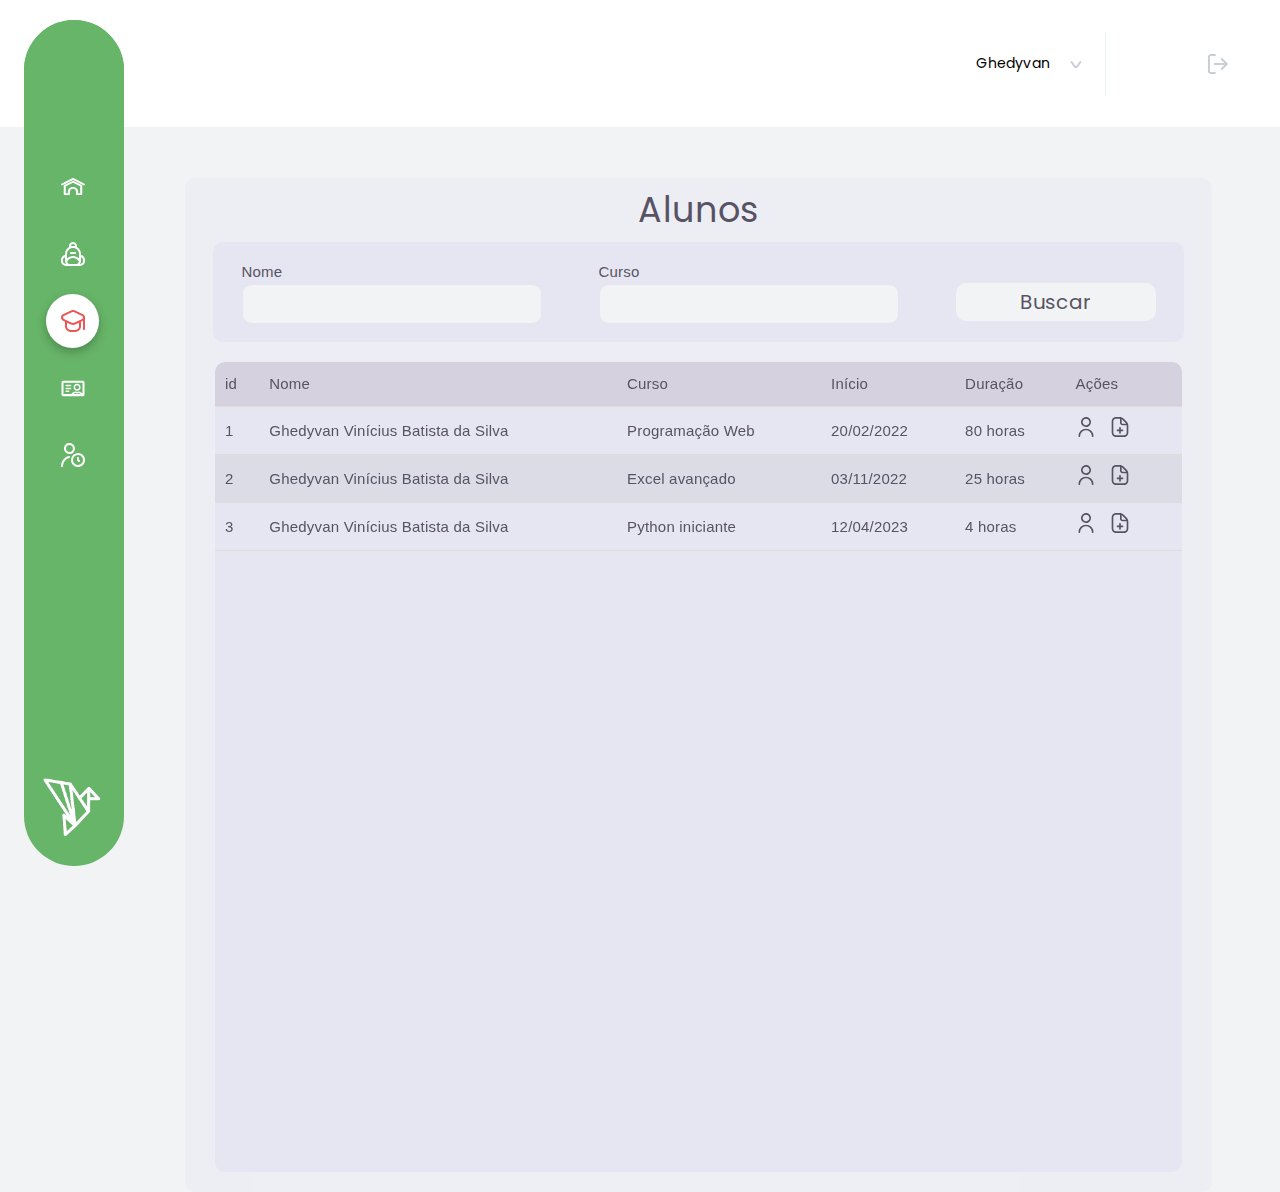
==== commit 00b6eb47: "pagina de perfil adicionada" ====
--- a/alunos.html
+++ b/alunos.html
@@ -24,7 +24,7 @@
   <body>
     <header>
       <div class="user">
-        <button>
+        <a href="./perfil.html"><button>
           <div class="text">
             <p>Ghedyvan</p>
           </div>
@@ -34,7 +34,7 @@
           <div class="divisor">
             <img src="./img/linetop.svg" alt="" />
           </div>
-        </button>
+        </button></a>
         <a href="./index.html"
           ><button>
             <img src="./img/icon/logout.svg" alt="" /></button
